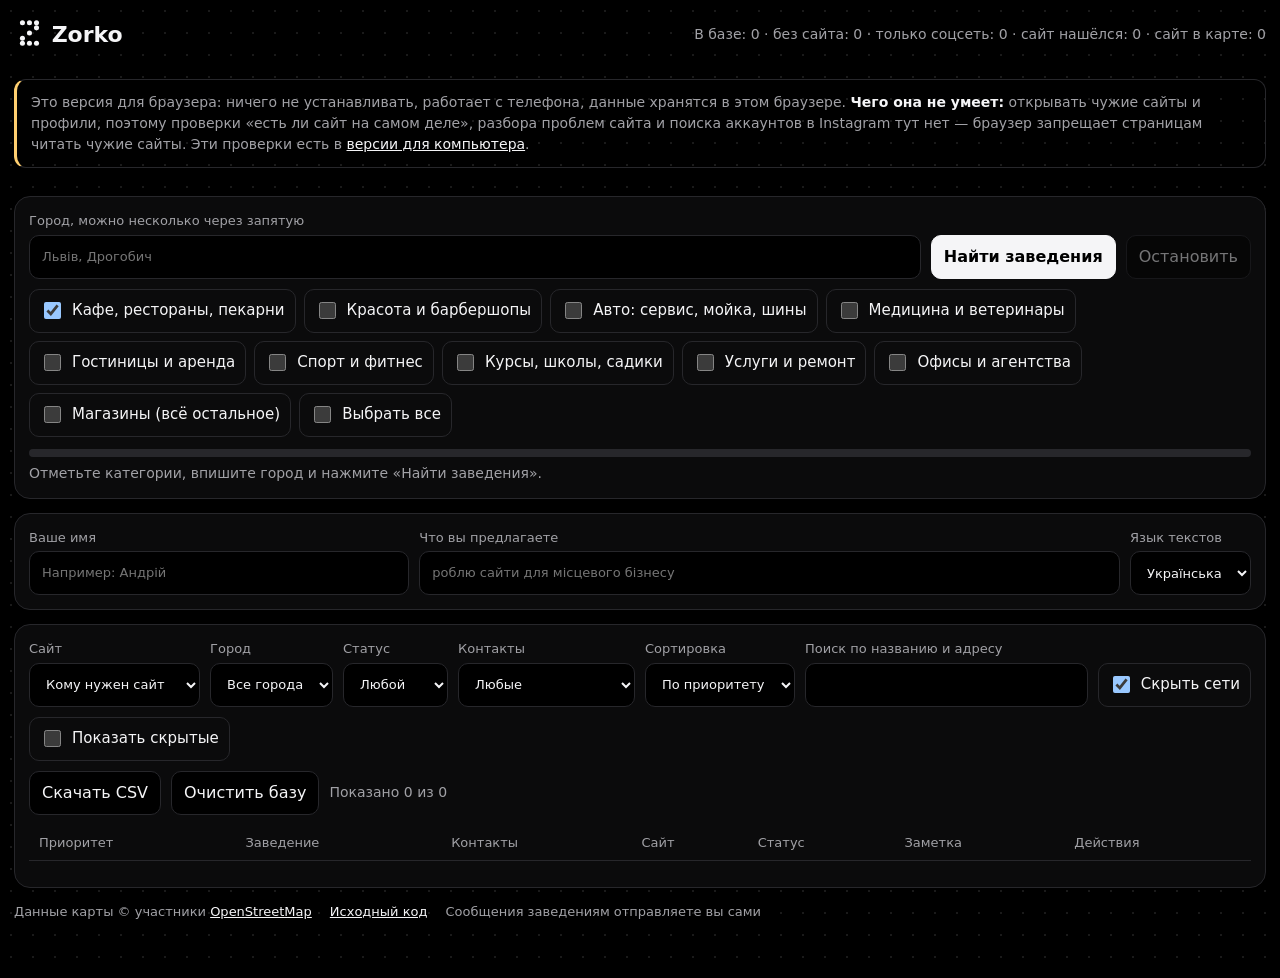
==== docs/app/index.html @ a3cd4427 "Версия для браузера и страница проекта на GitHub Pages docs/index.html — страница проекта с переключ" ====
<!doctype html>
<html lang="ru">
<head>
<meta charset="utf-8">
<meta name="viewport" content="width=device-width, initial-scale=1">
<title>Zorko в браузере</title>
<meta name="description" content="Поиск заведений без сайта по данным OpenStreetMap. Работает прямо в браузере, ничего не устанавливая.">
<style>
:root{--bg:#000;--card:#0b0b0c;--ink:#f5f5f7;--mute:#a1a1a6;--line:#27272b;--acc:#f5f5f7;--acc-ink:#000;--good:#7ee0a1;--warn:#ffcf70;--bad:#ff8f8f}
*{box-sizing:border-box}
html{color-scheme:dark}
body{margin:0;background:var(--bg);color:var(--ink);font:16px/1.5 "Segoe UI",system-ui,sans-serif;
  background-image:radial-gradient(rgba(255,255,255,.1) 1px,transparent 1.2px);background-size:22px 22px}
main{max-width:1500px;margin:0 auto;padding:18px 14px 56px;display:flex;flex-direction:column;gap:14px}
header{display:flex;flex-wrap:wrap;align-items:center;justify-content:space-between;gap:10px}
.brand{display:flex;align-items:center;gap:10px;font-size:22px;font-weight:700}
.brand a{color:inherit;text-decoration:none}
.panel{background:var(--card);border:1px solid var(--line);border-radius:16px;padding:14px}
.row{display:flex;flex-wrap:wrap;gap:10px;align-items:end}
label{display:flex;flex-direction:column;gap:4px;font-size:13px;color:var(--mute)}
input,select,textarea,button{font:inherit;color:var(--ink);background:#000;border:1px solid var(--line);border-radius:10px;padding:9px 12px;min-height:44px}
input:focus-visible,select:focus-visible,textarea:focus-visible,button:focus-visible,a:focus-visible{outline:2px solid var(--acc);outline-offset:2px}
button{cursor:pointer}
button:hover{border-color:var(--acc)}
button.main{background:var(--acc);color:var(--acc-ink);border-color:var(--acc);font-weight:700}
button:disabled{opacity:.45;cursor:default}
.grow{flex:1 1 220px}
.check{flex-direction:row;align-items:center;gap:8px;min-height:44px;font-size:15px;color:var(--ink);padding:0 10px;border:1px solid var(--line);border-radius:10px;cursor:pointer}
.check input{min-height:0;padding:0;width:17px;height:17px}
.check:hover{border-color:var(--acc)}
.cats{display:flex;flex-wrap:wrap;gap:8px;margin-top:10px}
.bar{height:8px;border-radius:8px;background:var(--line);overflow:hidden}
.bar i{display:block;height:100%;width:0;background:var(--acc);transition:width .4s}
.muted{color:var(--mute);font-size:14px}
.err{color:var(--bad)}
.note{border:1px solid var(--line);border-left:3px solid var(--warn);border-radius:12px;padding:12px 14px;color:var(--mute);font-size:14px}
.note b{color:var(--ink)}
.note a{color:var(--ink)}
.wrap{overflow-x:auto}
table{width:100%;border-collapse:collapse;min-width:980px}
th{font-size:13px;color:var(--mute);text-align:left;font-weight:500;padding:8px 10px;border-bottom:1px solid var(--line);white-space:nowrap}
td{padding:10px;border-bottom:1px solid var(--line);vertical-align:top}
tr.dim td{opacity:.55}
tr.pick{cursor:pointer}
tr.pick:hover td{background:#141416}
.score{display:inline-block;min-width:38px;text-align:center;padding:3px 6px;border-radius:8px;border:1px solid var(--line);font-variant-numeric:tabular-nums;font-weight:700}
.score.hi{background:var(--acc);color:var(--acc-ink);border-color:var(--acc)}
.tag{display:inline-block;margin:0 4px 4px 0;padding:2px 8px;border-radius:999px;border:1px solid var(--line);font-size:13px}
.tag.none{background:var(--acc);color:var(--acc-ink);border-color:var(--acc)}
.tag.ok{border-color:var(--good);color:var(--good)}
a{color:var(--ink)}
td input{width:100%;min-width:150px;min-height:36px;padding:6px 8px}
td select,td button,td a.mini{min-height:36px;padding:6px 8px}
a.mini{display:inline-block;border:1px solid var(--line);border-radius:10px;text-decoration:none;text-align:center}
a.mini:hover{border-color:var(--acc)}
dialog{background:var(--card);color:var(--ink);border:1px solid var(--line);border-radius:16px;padding:20px;width:min(660px,94vw)}
dialog::backdrop{background:rgba(0,0,0,.72)}
textarea{width:100%;min-height:220px;resize:vertical}
footer{color:var(--mute);font-size:13px;display:flex;flex-wrap:wrap;gap:6px 18px}
#toast{position:fixed;right:14px;bottom:14px;max-width:min(560px,92vw);padding:12px 16px;background:var(--acc);color:var(--acc-ink);border-radius:12px;font-weight:600;opacity:0;pointer-events:none;transition:opacity .2s;overflow-wrap:anywhere;z-index:5}
#toast.on{opacity:1}
.more{display:flex;justify-content:center;padding-top:12px}
</style>
</head>
<body>
<main>
<header>
  <div class="brand">
    <a href="../" aria-label="Zorko, на главную">
      <svg width="30" height="30" viewBox="0 0 32 32" aria-hidden="true" fill="currentColor" style="vertical-align:-6px"><circle cx="9" cy="5" r="2.7"/><circle cx="16.5" cy="5" r="2.7"/><circle cx="24" cy="5" r="2.7"/><circle cx="24" cy="10.5" r="2.7"/><circle cx="16.5" cy="16" r="2.7"/><circle cx="9" cy="21.5" r="2.7"/><circle cx="9" cy="27" r="2.7"/><circle cx="16.5" cy="27" r="2.7"/><circle cx="24" cy="27" r="2.7"/></svg>
      Zorko
    </a>
  </div>
  <div class="muted" id="stats">В базе: 0</div>
</header>

<p class="note">Это версия для браузера: ничего не устанавливать, работает с телефона, данные хранятся в этом браузере.
<b>Чего она не умеет:</b> открывать чужие сайты и профили, поэтому проверки «есть ли сайт на самом деле», разбора проблем сайта
и поиска аккаунтов в Instagram тут нет — браузер запрещает страницам читать чужие сайты.
Эти проверки есть в <a href="https://github.com/whhhsww/zorko" target="_blank" rel="noopener">версии для компьютера</a>.</p>

<section class="panel" aria-label="Поиск заведений">
  <form class="row" id="scan-form">
    <label class="grow">Город, можно несколько через запятую<input id="city" placeholder="Львів, Дрогобич" required></label>
    <button class="main" id="scan-btn" type="submit">Найти заведения</button>
    <button id="stop-btn" type="button" disabled>Остановить</button>
  </form>
  <div class="cats" id="cats" role="group" aria-label="Категории заведений"></div>
  <div style="margin-top:12px;display:flex;flex-direction:column;gap:6px">
    <div class="bar" role="progressbar" aria-label="Ход поиска" aria-valuemin="0" aria-valuemax="100" id="bar"><i></i></div>
    <div class="muted" id="job-msg">Отметьте категории, впишите город и нажмите «Найти заведения».</div>
  </div>
</section>

<section class="panel" aria-label="Ваши данные для текстов">
  <div class="row">
    <label class="grow">Ваше имя<input id="my-name" placeholder="Например: Андрій"></label>
    <label class="grow" style="flex-grow:3">Что вы предлагаете<input id="offer" placeholder="роблю сайти для місцевого бізнесу"></label>
    <label>Язык текстов<select id="lang"><option value="ua">Українська</option><option value="ru">Русский</option></select></label>
  </div>
</section>

<section class="panel" aria-label="Заведения">
  <div class="row" style="margin-bottom:10px">
    <label>Сайт<select id="f-site">
      <option value="lead">Кому нужен сайт</option>
      <option value="none">Сайта нет в карте</option>
      <option value="social">Только соцсеть</option>
      <option value="found">Сайт нашёлся</option>
      <option value="site">Сайт есть в карте</option>
      <option value="all">Все</option>
    </select></label>
    <label>Город<select id="f-city"><option value="">Все города</option></select></label>
    <label>Статус<select id="f-status"><option value="">Любой</option></select></label>
    <label>Контакты<select id="f-contact">
      <option value="">Любые</option><option value="any">Есть хоть какой-то</option>
      <option value="phone">Есть телефон</option><option value="insta">Есть Instagram</option>
    </select></label>
    <label>Сортировка<select id="f-sort">
      <option value="score">По приоритету</option><option value="name">По названию</option>
      <option value="city">По городу</option><option value="new">Сначала новые</option>
    </select></label>
    <label class="grow">Поиск по названию и адресу<input id="f-text" type="search"></label>
    <label class="check"><input id="f-chain" type="checkbox" checked> Скрыть сети</label>
    <label class="check"><input id="f-hidden" type="checkbox"> Показать скрытые</label>
  </div>
  <div class="row" style="margin-bottom:10px">
    <button type="button" id="csv-btn">Скачать CSV</button>
    <button type="button" id="clear-btn">Очистить базу</button>
    <span class="muted" id="count" style="align-self:center"></span>
  </div>
  <div class="wrap">
    <table>
      <thead><tr><th>Приоритет</th><th>Заведение</th><th>Контакты</th><th>Сайт</th><th>Статус</th><th>Заметка</th><th>Действия</th></tr></thead>
      <tbody id="rows"></tbody>
    </table>
  </div>
  <div class="more"><button type="button" id="more-btn" hidden>Показать ещё</button></div>
</section>

<footer>
  <span>Данные карты © участники <a href="https://www.openstreetmap.org/copyright" target="_blank" rel="noopener">OpenStreetMap</a></span>
  <span><a href="https://github.com/whhhsww/zorko" target="_blank" rel="noopener">Исходный код</a></span>
  <span>Сообщения заведениям отправляете вы сами</span>
</footer>
</main>

<dialog id="draft-dlg" aria-labelledby="draft-title">
  <h2 id="draft-title" style="margin:0 0 4px;font-size:20px">Текст сообщения</h2>
  <div class="muted" id="draft-contact"></div>
  <div class="row" id="draft-links" style="margin:10px 0 12px;gap:8px"></div>
  <div class="row" id="draft-tabs" role="group" aria-label="Вид сообщения" style="margin-bottom:12px"></div>
  <textarea id="draft-text" aria-label="Текст сообщения"></textarea>
  <div class="row" style="margin-top:12px;justify-content:flex-end">
    <span class="muted" id="copy-msg" style="margin-right:auto"></span>
    <button type="button" id="copy-btn" class="main">Скопировать</button>
    <button type="button" id="close-btn">Закрыть</button>
  </div>
</dialog>

<dialog id="site-dlg" aria-labelledby="site-title">
  <h2 id="site-title" style="margin:0 0 12px;font-size:20px">У них есть сайт</h2>
  <p class="muted" style="margin:0 0 12px">Нашли сайт в поиске или в описании профиля? Впишите его: заведение уйдёт из списка, адрес останется в базе и в выгрузке.</p>
  <label>Адрес сайта<input id="site-input" type="text" placeholder="example.com" style="width:100%"></label>
  <p class="err" id="site-msg" style="margin:10px 0 0" hidden></p>
  <div class="row" style="margin-top:12px;justify-content:flex-end">
    <button type="button" id="site-save" class="main">Сохранить</button>
    <button type="button" id="site-cancel">Отмена</button>
  </div>
</dialog>

<dialog id="clear-dlg" aria-labelledby="clear-title">
  <h2 id="clear-title" style="margin:0 0 12px;font-size:20px">Очистить базу?</h2>
  <p class="muted">Из этого браузера удалятся все найденные заведения вместе со статусами и заметками. Вернуть их нельзя.</p>
  <div class="row" style="margin-top:12px;justify-content:flex-end">
    <button type="button" id="clear-yes" class="main">Удалить всё</button>
    <button type="button" id="clear-no">Отмена</button>
  </div>
</dialog>
<div id="toast" role="status" aria-live="polite"></div>

<script>
'use strict';
// ---------- справочники ----------
const CATEGORIES = [
  ['food', 'Кафе, рестораны, пекарни', ['["amenity"~"^(cafe|restaurant|fast_food|bar|pub|ice_cream|food_court|biergarten)$"]',
    '["shop"~"^(bakery|pastry|confectionery|coffee|tea|deli|butcher|greengrocer|alcohol|beverages|seafood|cheese|chocolate)$"]']],
  ['beauty', 'Красота и барбершопы', ['["shop"~"^(hairdresser|beauty|cosmetics|massage|tattoo|nails|perfumery)$"]', '["leisure"="sauna"]', '["amenity"="spa"]']],
  ['auto', 'Авто: сервис, мойка, шины', ['["shop"~"^(car_repair|tyres|car_parts|car|motorcycle|bicycle)$"]', '["amenity"~"^(car_wash|driving_school)$"]']],
  ['med', 'Медицина и ветеринары', ['["amenity"~"^(dentist|clinic|doctors|veterinary|pharmacy)$"]',
    '["healthcare"~"^(dentist|clinic|doctor|physiotherapist|laboratory|optometrist)$"]', '["shop"~"^(optician|hearing_aids|medical_supply)$"]']],
  ['stay', 'Гостиницы и аренда', ['["tourism"~"^(hotel|guest_house|hostel|motel|apartment|chalet)$"]']],
  ['sport', 'Спорт и фитнес', ['["leisure"~"^(fitness_centre|sports_centre|dance|horse_riding|bowling_alley|climbing)$"]',
    '["shop"~"^(sports|fishing|outdoor)$"]']],
  ['edu', 'Курсы, школы, садики', ['["amenity"~"^(language_school|music_school|prep_school|kindergarten|college|childcare)$"]', '["office"="educational_institution"]']],
  ['service', 'Услуги и ремонт', ['["shop"~"^(laundry|dry_cleaning|shoe_repair|locksmith|photo|travel_agency|florist|funeral_directors|tailor|jewelry|watches|copyshop|printing|pet_grooming|storage_rental|rental)$"]', '["craft"]']],
  ['office', 'Офисы и агентства', ['["office"~"^(estate_agent|lawyer|accountant|insurance|advertising_agency|it|architect|company|employment_agency|travel_agent|notary|financial)$"]']],
  ['shops', 'Магазины (всё остальное)', ['["shop"]']]
];
const KIND_RU = {cafe:'кафе',restaurant:'ресторан',fast_food:'фастфуд',bar:'бар',pub:'паб',biergarten:'пивная',ice_cream:'мороженое',
  food_court:'фуд-корт',bakery:'пекарня',pastry:'кондитерская',confectionery:'кондитерская',coffee:'кофе',tea:'чай',deli:'деликатесы',
  butcher:'мясная лавка',greengrocer:'овощи и фрукты',alcohol:'алкоголь',beverages:'напитки',seafood:'рыба',cheese:'сыры',chocolate:'шоколад',
  hairdresser:'парикмахерская',beauty:'салон красоты',cosmetics:'косметика',massage:'массаж',tattoo:'тату-салон',nails:'ногтевая студия',
  perfumery:'парфюмерия',sauna:'сауна',spa:'спа',car_repair:'автосервис',tyres:'шиномонтаж',car_parts:'автозапчасти',car:'автосалон',
  motorcycle:'мотосалон',bicycle:'велосипеды',car_wash:'автомойка',driving_school:'автошкола',dentist:'стоматология',clinic:'клиника',
  doctors:'врач',veterinary:'ветклиника',pharmacy:'аптека',physiotherapist:'физиотерапия',laboratory:'лаборатория',optometrist:'оптометрист',
  optician:'оптика',hearing_aids:'слуховые аппараты',medical_supply:'медтехника',hotel:'гостиница',guest_house:'гостевой дом',hostel:'хостел',
  motel:'мотель',apartment:'апартаменты',chalet:'домик',fitness_centre:'фитнес',sports_centre:'спорткомплекс',dance:'танцы',
  horse_riding:'конный клуб',bowling_alley:'боулинг',climbing:'скалодром',sports:'спорттовары',fishing:'рыбалка',outdoor:'туризм',
  language_school:'языковая школа',music_school:'музыкальная школа',prep_school:'курсы',kindergarten:'детский сад',college:'колледж',
  childcare:'детский центр',educational_institution:'учебный центр',laundry:'прачечная',dry_cleaning:'химчистка',shoe_repair:'ремонт обуви',
  locksmith:'ключи и замки',photo:'фотостудия',travel_agency:'турагентство',florist:'цветы',funeral_directors:'ритуальные услуги',
  tailor:'ателье',jewelry:'ювелирный',watches:'часы',copyshop:'копицентр',printing:'типография',pet_grooming:'груминг',
  storage_rental:'склады',rental:'прокат',estate_agent:'недвижимость',lawyer:'юрист',accountant:'бухгалтер',insurance:'страхование',
  advertising_agency:'реклама',it:'IT-компания',architect:'архитектор',company:'компания',employment_agency:'кадровое агентство',
  travel_agent:'турагент',notary:'нотариус',financial:'финансы'};
const KIND_UA = {'кафе':"кав'ярня",'ресторан':'ресторан','фастфуд':'фастфуд','бар':'бар','паб':'паб','пекарня':'пекарня',
  'кондитерская':'кондитерська','мороженое':'морозиво','кофе':'кава','мясная лавка':"м'ясна лавка",'парикмахерская':'перукарня',
  'салон красоты':'салон краси','косметика':'косметика','массаж':'масаж','тату-салон':'тату-салон','ногтевая студия':'нігтьова студія',
  'автосервис':'автосервіс','шиномонтаж':'шиномонтаж','автомойка':'автомийка','автозапчасти':'автозапчастини','автошкола':'автошкола',
  'велосипеды':'велосипеди','стоматология':'стоматологія','клиника':'клініка','врач':'лікар','ветклиника':'ветклініка','аптека':'аптека',
  'оптика':'оптика','гостиница':'готель','хостел':'хостел','гостевой дом':'гостьовий будинок','апартаменты':'апартаменти',
  'фитнес':'фітнес-клуб','спорткомплекс':'спорткомплекс','танцы':'танці','детский сад':'дитячий садок','языковая школа':'мовна школа',
  'музыкальная школа':'музична школа','курсы':'курси','детский центр':'дитячий центр','цветы':'квіти','ателье':'ательє',
  'фотостудия':'фотостудія','прачечная':'пральня','химчистка':'хімчистка','типография':'друкарня','турагентство':'турагенція',
  'ювелирный':'ювелірний магазин','ремонт обуви':'ремонт взуття','груминг':'грумінг'};
const STATUSES = [['new','Новый'],['written','Написал'],['replied','Ответил'],['refused','Отказ']];
const SOCIAL_HOSTS = ['instagram.com','facebook.com','fb.com','fb.me','t.me','telegram.me','vk.com','tiktok.com','linktr.ee',
  'taplink.cc','youtube.com','wa.me','ok.ru','pinterest.com','x.com','twitter.com','linkedin.com'];
const MIRRORS = ['https://overpass-api.de/api/interpreter','https://overpass.kumi.systems/api/interpreter','https://overpass.private.coffee/api/interpreter'];
const NOMINATIM = 'https://nominatim.openstreetmap.org/search';
const MAX_SPLITS = 3, PAGE_SIZE = 200, STORE = 'zorko-places', SETTINGS = 'zorko-settings';
const NO_MAP = 'Серверы карт не отвечают. Они бесплатные и общие: бывают перегружены, а после большого поиска могут на время ограничить ваш адрес. Подождите 10–15 минут, выключите VPN и попробуйте снова.';

// ---------- мелкие помощники ----------
const $ = (s) => document.querySelector(s);
function el(tag, props, ...kids) {
  const n = document.createElement(tag);
  for (const k in (props || {})) {
    if (k === 'class') n.className = props[k];
    else if (k === 'text') n.textContent = props[k];
    else if (k.startsWith('on')) n.addEventListener(k.slice(2), props[k]);
    else if (props[k] !== null && props[k] !== undefined) n.setAttribute(k, props[k]);
  }
  for (const c of kids) if (c != null) n.append(c);
  return n;
}
const sleep = (ms) => new Promise((r) => setTimeout(r, ms));
function normalizeName(s) { return String(s || '').toLowerCase().replace(/[^0-9a-zа-яёіїєґ]+/g, ''); }
function normalizeUrl(u) { u = String(u || '').trim(); return u && !/^https?:\/\//i.test(u) ? 'http://' + u : u; }
function hostOf(u) { try { return new URL(normalizeUrl(u)).hostname.toLowerCase(); } catch (e) { return ''; } }
function isSocial(u) { const h = hostOf(u); return SOCIAL_HOSTS.some((s) => h === s || h.endsWith('.' + s)); }
function siteState(u) { return !u ? 'none' : (isSocial(u) ? 'social' : 'site'); }
function meters(a, b) {
  const dy = (a.lat - b.lat) * 111000, dx = (a.lon - b.lon) * 111000 * Math.cos((a.lat + b.lat) / 2 * Math.PI / 180);
  return Math.hypot(dx, dy);
}
let toastTimer = 0;
function toast(text) {
  const n = $('#toast'); n.textContent = text; n.classList.add('on');
  clearTimeout(toastTimer); toastTimer = setTimeout(() => n.classList.remove('on'), 4500);
}
function showError(e) { const m = $('#job-msg'); m.className = 'err'; m.textContent = e.message || String(e); toast(m.textContent); }

// ---------- хранилище ----------
let places = [], settings = { name: '', offer: '', lang: 'ua', cats: ['food'], city: '' }, shown = PAGE_SIZE;
function load() {
  try { places = JSON.parse(localStorage.getItem(STORE) || '[]'); } catch (e) { places = []; }
  try { Object.assign(settings, JSON.parse(localStorage.getItem(SETTINGS) || '{}')); } catch (e) {}
}
function save() {
  try { localStorage.setItem(STORE, JSON.stringify(places)); return true; }
  catch (e) {
    toast('В браузере кончилось место под базу. Скачайте CSV и очистите базу, иначе новые заведения не сохранятся.');
    return false;
  }
}
function saveSettings() { try { localStorage.setItem(SETTINGS, JSON.stringify(settings)); } catch (e) {} }

// ---------- карта ----------
async function geocode(city) {
  const url = NOMINATIM + '?' + new URLSearchParams({ q: city, format: 'jsonv2', limit: 5, 'accept-language': 'uk,ru', addressdetails: 1 });
  const r = await fetch(url, { signal: AbortSignal.timeout(25000) });
  if (!r.ok) throw new Error('Поиск городов не отвечает, попробуйте позже.');
  const items = await r.json();
  if (!items.length) throw new Error('Город «' + city + '» не найден. Проверьте написание.');
  const good = ['city', 'town', 'village', 'hamlet', 'municipality', 'administrative', 'suburb', 'borough'];
  const item = items.find((i) => good.includes(i.type) || good.includes(i.addresstype)) || items[0];
  const [s, n, w, e] = item.boundingbox.map(Number);
  const side = Math.max((n - s) * 111, (e - w) * 111 * Math.cos((s + n) / 2 * Math.PI / 180));
  if (side > 150) throw new Error('«' + city + '» — слишком большая область. Укажите город или район.');
  return { name: String(item.display_name || city).split(',')[0].trim(), cc: ((item.address || {}).country_code || '').toLowerCase(), box: [s, w, n, e] };
}
let mirror = 0;
async function overpass(filters, box, signal, timeout = 120000) {
  const q = '[out:json][timeout:180];(' + filters.map((f) => 'nwr' + f + '(' + box.map((v) => v.toFixed(6)).join(',') + ');').join('') + ');out center tags;';
  let last = null;
  for (let attempt = 0; attempt < 2; attempt++) {
    const url = MIRRORS[(mirror + attempt) % MIRRORS.length];
    try {
      const r = await fetch(url, { method: 'POST', body: new URLSearchParams({ data: q }), signal: AbortSignal.any([signal, AbortSignal.timeout(timeout)]) });
      if (!r.ok) throw new Error('сервер карт ответил ошибкой ' + r.status);
      const j = await r.json();
      mirror = (mirror + attempt) % MIRRORS.length;
      return j.elements || [];
    } catch (err) {
      if (signal.aborted) throw err;
      last = err;
      await sleep(3000);
    }
  }
  throw new Error('сервер карт не ответил: ' + (last && last.message));
}
function splitBox(b) {
  const [s, w, n, e] = b, ms = (s + n) / 2, mw = (w + e) / 2;
  return [[s, w, ms, mw], [s, mw, ms, e], [ms, w, n, mw], [ms, mw, n, e]];
}

// ---------- разбор заведений ----------
function instaHandle(value) {
  let v = String(value || '').trim().split(';')[0].trim().replace(/^@/, '');
  if (/instagram\.com/i.test(v)) { try { v = new URL(normalizeUrl(v)).pathname.replace(/^\/|\/$/g, '').split('/')[0]; } catch (e) { v = ''; } }
  v = v.replace(/^@/, '').trim();
  return /^[A-Za-z0-9._]{2,30}$/.test(v) ? v : '';
}
function parseElement(x) {
  const t = x.tags || {};
  const name = t.name || t['name:uk'] || t['name:ru'] || t['name:en'];
  const lat = x.lat != null ? x.lat : (x.center || {}).lat, lon = x.lon != null ? x.lon : (x.center || {}).lon;
  if (!name || lat == null || lon == null) return null;
  const kindKey = ['amenity', 'shop', 'tourism', 'leisure', 'healthcare', 'office', 'craft'].map((k) => t[k]).find(Boolean) || '';
  let website = '';
  for (const k of ['website', 'contact:website', 'url', 'contact:url', 'website:menu', 'operator:website', 'brand:website', 'contact:webpage']) {
    if (t[k]) { website = String(t[k]).split(';')[0].trim(); break; }
  }
  const socials = [];
  for (const k of ['instagram', 'facebook', 'telegram', 'viber', 'whatsapp', 'vk', 'tiktok', 'youtube']) {
    const v = t['contact:' + k] || t[k];
    if (v) socials.push(k + ': ' + String(v).split(';')[0].trim());
  }
  let phone = '';
  for (const k of ['phone', 'contact:phone', 'contact:mobile', 'mobile', 'phone:mobile']) { if (t[k]) { phone = String(t[k]).trim(); break; } }
  return {
    id: x.type + '/' + x.id, name: String(name).trim().slice(0, 160), kind: KIND_RU[kindKey] || kindKey,
    lat, lon, address: [t['addr:street'], t['addr:housenumber']].filter(Boolean).join(' '), city: t['addr:city'] || '',
    phone, email: String(t.email || t['contact:email'] || '').split(';')[0].trim(), website, socials: socials.join('; '),
    hours: t.opening_hours || '', chain: (t.brand || t['brand:wikidata']) ? 1 : 0, site_state: siteState(website),
    instagram: instaHandle(t['contact:instagram'] || t.instagram || ''), found_site: '', found_how: '',
    status: 'new', note: '', hidden: 0, hidden_why: '', found_at: ''
  };
}
function score(p) {
  const state = p.site_state || 'none';
  let s = state === 'none' ? 60 : state === 'social' ? 45 : state === 'found' ? 18 : 10;
  const online = !!(p.email || p.socials || p.instagram || state === 'social');
  if (p.phone) s += 25;
  if (online) s += 10;
  if (p.address) s += 5;
  if (!p.phone && !online) s -= 15;
  if (p.chain) s -= 40;
  return Math.max(0, Math.min(100, s));
}
function mergeElements(elements, cityName) {
  const byId = new Map(places.map((p) => [p.id, p]));
  const now = new Date().toISOString().slice(0, 19);
  let added = 0;
  for (const raw of elements) {
    const p = parseElement(raw);
    if (!p) continue;
    p.city = p.city || cityName;
    const old = byId.get(p.id);
    if (old) {  // своё (статус, заметка, найденный сайт) не трогаем
      Object.assign(old, p, { status: old.status, note: old.note, hidden: old.hidden, hidden_why: old.hidden_why,
        found_site: old.found_site, found_how: old.found_how, found_at: old.found_at,
        site_state: (!p.website && old.found_site) ? old.site_state : p.site_state });
      old.score = score(old);
      continue;
    }
    const twin = places.find((q) => normalizeName(q.name) === normalizeName(p.name) && meters(q, p) < 60);
    p.hidden = twin ? 1 : 0;
    p.hidden_why = twin ? 'дубль' : '';
    p.found_at = now;
    p.score = score(p);
    places.push(p);
    byId.set(p.id, p);
    if (!twin) added++;
  }
  return added;
}
function markChainsAndTwins() {
  const groups = new Map();
  for (const p of places) {
    const key = normalizeName(p.name);
    if (!key) continue;
    if (!groups.has(key)) groups.set(key, []);
    groups.get(key).push(p);
  }
  for (const [, group] of groups) {
    if (group.length >= 3) for (const p of group) p.chain = 1;
    // сайт известен у одного — значит он же и у остальных с тем же названием
    const known = group.map((p) => p.website || p.found_site).find((s) => s && !isSocial(s));
    if (known) {
      for (const p of group) {
        if (p.site_state === 'none' && !p.found_site) {
          p.found_site = known; p.found_how = 'такое же название в базе'; p.site_state = 'found';
        }
      }
    }
    for (const p of group) p.score = score(p);
  }
}

// ---------- поиск ----------
let controller = null;
function setProgress(done, total, text, isError) {
  const pct = total ? Math.round(100 * done / total) : 0;
  $('#bar').firstElementChild.style.width = pct + '%';
  $('#bar').setAttribute('aria-valuenow', String(pct));
  const m = $('#job-msg');
  m.className = isError ? 'err' : 'muted';
  m.textContent = text;
}
async function scan(cities, cats) {
  const filters = [...new Set(CATEGORIES.filter((c) => cats.includes(c[0])).flatMap((c) => c[2]))];
  if (!filters.length) throw new Error('Выберите хотя бы одну категорию.');
  controller = new AbortController();
  const signal = controller.signal;
  $('#scan-btn').disabled = true; $('#stop-btn').disabled = false;
  let added = 0, found = 0, failed = 0, inRow = 0;
  try {
    const tasks = [];
    for (const city of cities) {
      setProgress(0, 1, 'Ищу на карте: ' + city);
      const area = await geocode(city);
      tasks.push({ name: area.name, box: area.box, depth: 0 });
      await sleep(1200);  // правила бесплатного поиска городов: не чаще раза в секунду
    }
    for (let i = 0; i < tasks.length; i++) {
      if (signal.aborted) break;
      const t = tasks[i];
      setProgress(i, tasks.length, t.name + ': участок ' + (i + 1) + ' из ' + tasks.length + '. Найдено: ' + found + ', новых: ' + added);
      try {
        const elements = await overpass(filters, t.box, signal, t.depth === 0 ? 120000 : 80000);
        found += elements.length;
        added += mergeElements(elements, t.name);
        markChainsAndTwins();
        save();
        render();
        inRow = 0;
      } catch (err) {
        if (signal.aborted) break;
        if (t.depth < MAX_SPLITS && tasks.length < 100) {
          for (const part of splitBox(t.box)) tasks.push({ name: t.name, box: part, depth: t.depth + 1 });
          setProgress(i, tasks.length, t.name + ': участок великоват, делю на части');
        } else failed++;
        inRow++;
        if ((found === 0 && inRow >= 3) || failed >= 8) throw new Error(NO_MAP);
      }
      await sleep(2000);
    }
    const stopped = signal.aborted;
    setProgress(1, 1, stopped ? ('Остановлено. Новых заведений: ' + added + ', найденное сохранено.')
      : ('Готово. Новых заведений: ' + added + (failed ? ', не получилось участков: ' + failed : '')));
  } finally {
    controller = null;
    $('#scan-btn').disabled = false; $('#stop-btn').disabled = true;
    save(); render();
  }
}

// ---------- тексты ----------
const BENEFITS = [
  [['пекарня','кондитерская','шоколад','мороженое','мясная лавка','сыры','деликатесы','овощи'],
   {ru:['ассортимент и цены','предзаказ и доставка','фото витрины'], ua:['асортимент і ціни','передзамовлення і доставка','фото вітрини']}],
  [['кафе','ресторан','фастфуд','бар','паб','пивная','кофе','чай','фуд-корт'],
   {ru:['меню с ценами и фото','бронь столика','доставка и самовывоз'], ua:['меню з цінами і фото','бронь столика','доставка і самовивіз']}],
  [['парикмахерская','салон красоты','барбершоп','ногтевая студия','массаж','тату','косметика','спа','сауна','груминг','парфюмерия'],
   {ru:['онлайн-запись','прайс на услуги','фото работ'], ua:['онлайн-запис','прайс на послуги','фото робіт']}],
  [['автосервис','шиномонтаж','автомойка','автозапчасти','автосалон','автошкола','мотосалон','велосипеды'],
   {ru:['список услуг с ценами','запись на удобное время','как к вам доехать'], ua:['перелік послуг з цінами','запис на зручний час','як до вас доїхати']}],
  [['стоматология','клиника','врач','ветклиника','аптека','лаборатория','оптика','физиотерапия','медтехника'],
   {ru:['услуги и цены','запись к нужному специалисту','отзывы пациентов'], ua:['послуги і ціни','запис до потрібного спеціаліста','відгуки пацієнтів']}],
  [['гостиница','хостел','гостевой дом','апартаменты','мотель','домик'],
   {ru:['номера и цены','бронь напрямую, без комиссии посредникам','фото и условия'], ua:['номери і ціни','бронь напряму, без комісії посередникам','фото і умови']}],
  [['фитнес','спорткомплекс','танцы','боулинг','скалодром','конный клуб','спорттовары'],
   {ru:['расписание занятий','цены на абонементы','запись на пробное'], ua:['розклад занять','ціни на абонементи','запис на пробне']}],
  [['детский сад','языковая школа','музыкальная школа','курсы','колледж','детский центр','учебный центр'],
   {ru:['программы и цены','расписание','запись на пробное занятие'], ua:['програми і ціни','розклад','запис на пробне заняття']}],
  [['цветы','ателье','ювелирный','часы','фотостудия','прачечная','химчистка','ремонт','типография','копицентр','прокат','турагентство','ключи'],
   {ru:['услуги и цены','примеры работ','заказ прямо со страницы'], ua:['послуги і ціни','приклади робіт','замовлення прямо зі сторінки']}]
];
const DEFAULT_BENEFIT = {ru:['услуги и цены','часы работы и контакты','как вас найти'], ua:['послуги і ціни','години роботи і контакти','як вас знайти']};
function benefitsFor(kind, lang) {
  const hit = BENEFITS.find(([keys]) => keys.some((k) => String(kind || '').includes(k)));
  return hit ? hit[1][lang] : DEFAULT_BENEFIT[lang];
}
function seedOf(id) { let h = 0; for (const ch of String(id)) h = (h * 31 + ch.charCodeAt(0)) >>> 0; return h; }
function draftVariants(p) {
  const lang = settings.lang === 'ru' ? 'ru' : 'ua';
  const seed = seedOf(p.id), pick = (list, salt) => list[(seed + (salt || 0)) % list.length];
  const name = String(p.name).replace(/["«»„“”]/g, '').trim() || p.name;
  const city = p.city || '';
  const kindRu = p.kind || 'заведение';
  const kind = lang === 'ua' ? (KIND_UA[p.kind] || p.kind || 'заклад') : kindRu;
  const site = (p.website || p.found_site || '').replace(/^https?:\/\//i, '').replace(/\/$/, '');
  const hasSite = p.site_state === 'site' || p.site_state === 'found';
  const me = (settings.name || '').trim(), offer = (settings.offer || '').trim();
  const [b1, b2, b3] = benefitsFor(p.kind, lang);
  const where = p.address ? (lang === 'ua' ? ' на ' + p.address : ' на ' + p.address) : '';
  const inCity = city ? (lang === 'ua' ? ' у місті ' + city : ' в городе ' + city) : '';
  let greet, intro, why, what, who, cta, second, third, titles;
  if (lang === 'ua') {
    greet = pick(['Вітаю!', 'Доброго дня!', 'Добрий день!']);
    intro = p.site_state === 'none'
      ? pick(['Шукав ' + kind + inCity + ' і натрапив на «' + name + '»' + where + ' — але сайту у вас не знайшов.',
              'Знайшов «' + name + '» на карті' + inCity + where + ', а ось сайту у вас немає.',
              'Побачив «' + name + '» серед закладів' + inCity + ' — сайту не знайшов.'], 1)
      : p.site_state === 'social'
        ? pick(['Знайшов «' + name + '» — у вас є сторінка в соцмережі, але власного сайту немає.',
                'Бачу «' + name + '» у соцмережах, а сайту у вас немає.',
                'У «' + name + '» є соцмережа, але немає сайту, на який можна послатися.'], 1)
        : 'Подивився ваш сайт (' + site + '): він робочий, але кілька речей на ньому можна зробити зручніше.';
    why = hasSite
      ? pick(['Сайт — перше, що бачить людина перед тим, як до вас прийти, і саме по ньому вирішує, чи йти.',
              'Тим, хто дивиться з телефона, важливо одразу побачити ціни, фото і як дістатися.',
              'Невеликі правки на сайті зазвичай дають більше дзвінків, ніж реклама.'], 2)
      : pick(['Коли людина шукає «' + kind + ' ' + city + '» у Google чи на картах, вона обирає з тих, у кого видно ціни і фото.',
              'Більшість людей спершу гуглять заклад, і без сайту вас просто не бачать.',
              'Соцмережі показують не всім, а сайт працює на вас цілодобово.'], 2);
    what = hasSite ? 'Можу переробити його так, щоб одразу було видно головне: ' + b1 + ', ' + b2 + ', ' + b3 + '.'
                   : 'Зроблю просту сторінку, де буде головне: ' + b1 + ', ' + b2 + ', ' + b3 + '.';
    who = offer ? 'Я ' + offer + '.' : 'Я роблю сайти для місцевого бізнесу.';
    cta = pick(['Якщо цікаво, покажу, як це може виглядати саме у вас — безкоштовно.',
                'Хочете, зберу приклад для «' + name + '» і надішлю подивитися?',
                "Можу надіслати приклад під ваш заклад, без оплати і зобов'язань."], 3);
    second = hasSite ? 'Подивився ваш сайт — є кілька місць, де його варто підтягнути.' : 'Знайшов вас на карті' + inCity + '. Підкажіть, сайт у вас є?';
    third = hasSite ? 'Якщо коротко: людям з телефона важко швидко знайти те, за чим вони прийшли: ' + b1 + '.'
                    : 'Якщо немає: зараз тим, хто шукає вас у Google, ніде подивитися головне: ' + b1 + '.';
    titles = ['Коротко: Telegram, Viber, Instagram', 'Лист на пошту', 'Що сказати по телефону'];
  } else {
    greet = pick(['Здравствуйте!', 'Добрый день!', 'Доброго дня!']);
    intro = p.site_state === 'none'
      ? pick(['Искал ' + kind + inCity + ' и наткнулся на «' + name + '»' + where + ' — но сайта у вас не нашёл.',
              'Нашёл «' + name + '» на карте' + inCity + where + ', а вот сайта у вас нет.',
              'Увидел «' + name + '» среди заведений' + inCity + ' — сайта не нашёл.'], 1)
      : p.site_state === 'social'
        ? pick(['Нашёл «' + name + '» — у вас есть страница в соцсети, но своего сайта нет.',
                'Вижу «' + name + '» в соцсетях, а сайта у вас нет.',
                'У «' + name + '» есть соцсеть, но нет сайта, на который можно сослаться.'], 1)
        : 'Посмотрел ваш сайт (' + site + '): он рабочий, но пару вещей на нём можно сделать удобнее.';
    why = hasSite
      ? pick(['Сайт — первое, что видит человек перед тем, как к вам прийти, и по нему решает, идти ли вообще.',
              'Тем, кто смотрит с телефона, важно сразу увидеть цены, фото и как добраться.',
              'Небольшие правки на сайте обычно дают больше звонков, чем реклама.'], 2)
      : pick(['Когда человек ищет «' + kindRu + ' ' + city + '» в Google или на картах, он выбирает из тех, у кого видно цены и фото.',
              'Большинство людей сначала гуглят заведение, и без сайта вас просто не видят.',
              'Соцсети показывают не всем, а сайт работает на вас круглосуточно.'], 2);
    what = hasSite ? 'Могу переделать его так, чтобы сразу было видно главное: ' + b1 + ', ' + b2 + ', ' + b3 + '.'
                   : 'Сделаю простую страницу, где будет главное: ' + b1 + ', ' + b2 + ', ' + b3 + '.';
    who = offer ? 'Я ' + offer + '.' : 'Я делаю сайты для местного бизнеса.';
    cta = pick(['Если интересно, покажу, как это может выглядеть именно у вас — бесплатно.',
                'Хотите, соберу пример для «' + name + '» и пришлю посмотреть?',
                'Могу прислать пример под ваше заведение, без оплаты и обязательств.'], 3);
    second = hasSite ? 'Посмотрел ваш сайт — есть несколько мест, где его стоит подтянуть.' : 'Нашёл вас на карте' + inCity + '. Подскажите, сайт у вас есть?';
    third = hasSite ? 'Если коротко: людям с телефона сложно быстро найти то, за чем они пришли: ' + b1 + '.'
                    : 'Если нет: сейчас тем, кто ищет вас в Google, негде посмотреть главное: ' + b1 + '.';
    titles = ['Коротко: Telegram, Viber, Instagram', 'Письмо на почту', 'Что сказать по телефону'];
  }
  const sign = me ? '\n\n— ' + me : '';
  const short = [greet, intro, what, cta].join(' ');
  const letter = greet + '\n\n' + intro + ' ' + why + '\n\n' + who + ' ' + what + '\n\n' + cta + sign;
  const call = (lang === 'ua' ? 'Розмова з «' : 'Разговор с «') + name + '»\n\n1. ' +
    (lang === 'ua' ? 'Доброго дня! Мене звати' : 'Добрый день! Меня зовут') + (me ? ' ' + me : '') + '. ' + who +
    '\n2. ' + second + '\n3. ' + third + '\n4. ' +
    (lang === 'ua' ? 'Пропозиція: безкоштовно зберу приклад сторінки саме для вас, подивитеся і вирішите.'
                   : 'Предложение: бесплатно соберу пример страницы именно для вас, посмотрите и решите.') + '\n5. ' +
    (lang === 'ua' ? 'Запитати: на який номер або пошту надіслати приклад?' : 'Спросить: на какой номер или почту прислать пример?');
  return { name: p.name, contact: [p.phone, p.email, p.socials].filter(Boolean).join(' · '),
    variants: [{ key: 'short', title: titles[0], text: short },
               { key: 'mail', title: titles[1], text: (lang === 'ua' ? 'Тема: Сайт для «' : 'Тема: Сайт для «') + name + '»\n\n' + letter },
               { key: 'call', title: titles[2], text: call }] };
}

// ---------- ссылки ----------
const NET = { instagram: ['Instagram', 'https://instagram.com/'], facebook: ['Facebook', 'https://facebook.com/'],
  telegram: ['Telegram', 'https://t.me/'], tiktok: ['TikTok', 'https://tiktok.com/@'], vk: ['VK', 'https://vk.com/'],
  youtube: ['YouTube', 'https://youtube.com/'] };
function safeLink(url) {
  try { const u = new URL(normalizeUrl(url)); return (u.protocol === 'http:' || u.protocol === 'https:') ? u.href : null; } catch (e) { return null; }
}
const digitsOf = (v) => String(v || '').split(/[;,]/)[0].replace(/\D/g, '');
function linksFor(p) {
  const out = [], seen = new Set();
  const add = (title, url) => { if (url && !seen.has(title)) { seen.add(title); out.push({ title, url }); } };
  for (const part of String(p.socials || '').split(';')) {
    const text = part.trim(); if (!text) continue;
    const i = text.indexOf(':'); if (i < 0) continue;
    const key = text.slice(0, i).trim().toLowerCase(), value = text.slice(i + 1).trim();
    if (key === 'whatsapp') { const d = digitsOf(value); if (d.length >= 9) add('WhatsApp', 'https://wa.me/' + d); continue; }
    if (key === 'viber') { const d = digitsOf(value); if (d.length >= 9) add('Viber', 'viber://chat?number=%2B' + d); continue; }
    const net = NET[key];
    const direct = /^https?:\/\//i.test(value) ? safeLink(value) : '';
    if (net) add(net[0], direct || (net[1] + value.replace(/^@/, '').replace(/^.*\//, '')));
    else if (direct) add(key, direct);
  }
  if (p.instagram) add('Instagram', 'https://instagram.com/' + p.instagram);
  const site = p.website || p.found_site || '';
  if (site && isSocial(site)) { const h = hostOf(site); for (const k in NET) if (h.includes(k)) add(NET[k][0], safeLink(site)); }
  const d = digitsOf(p.phone);
  if (d.length >= 9) { add('Telegram', 'https://t.me/+' + d); add('Viber', 'viber://chat?number=%2B' + d); add('WhatsApp', 'https://wa.me/' + d); add('Позвонить', 'tel:+' + d); }
  if (p.email) add('Почта', 'mailto:' + p.email);
  return out;
}

// ---------- таблица ----------
function visible() {
  const site = $('#f-site').value, st = $('#f-status').value, city = $('#f-city').value;
  const text = $('#f-text').value.trim().toLowerCase(), hideChains = $('#f-chain').checked;
  const contact = $('#f-contact').value, withHidden = $('#f-hidden').checked;
  const list = places.filter((p) => {
    if (p.hidden && !withHidden) return false;
    if (hideChains && p.chain) return false;
    if (contact === 'phone' && !p.phone) return false;
    if (contact === 'any' && !(p.phone || p.email || p.socials || p.instagram)) return false;
    if (contact === 'insta' && !(p.instagram || /instagram/i.test(p.socials || ''))) return false;
    if (st && p.status !== st) return false;
    if (city && p.city !== city) return false;
    if (site === 'lead' && !(p.site_state === 'none' || p.site_state === 'social')) return false;
    if (['none', 'social', 'found', 'site'].includes(site) && p.site_state !== site) return false;
    if (text && !((p.name + ' ' + p.address + ' ' + p.city).toLowerCase().includes(text))) return false;
    return true;
  });
  const sort = $('#f-sort').value;
  const by = {
    score: (a, b) => b.score - a.score || a.name.localeCompare(b.name, 'uk'),
    name: (a, b) => a.name.localeCompare(b.name, 'uk'),
    city: (a, b) => (a.city || '').localeCompare(b.city || '', 'uk') || b.score - a.score,
    new: (a, b) => String(b.found_at || '').localeCompare(String(a.found_at || '')) || b.score - a.score
  };
  return list.sort(by[sort] || by.score);
}
function siteCell(p) {
  const td = el('td');
  if (p.site_state === 'none') td.append(el('span', { class: 'tag none', text: 'сайта нет в карте' }));
  else if (p.site_state === 'social') td.append(el('span', { class: 'tag none', text: 'только соцсеть' }));
  else if (p.site_state === 'found') td.append(el('span', { class: 'tag', text: 'сайт нашёлся: ' + (p.found_how || '') }));
  else td.append(el('span', { class: 'tag ok', text: 'сайт есть в карте' }));
  const site = p.website || p.found_site || '', href = site && safeLink(site);
  if (href) td.append(el('div', null, el('a', { href, target: '_blank', rel: 'noopener noreferrer', text: site.replace(/^https?:\/\//i, '').slice(0, 44) })));
  if (p.instagram && p.site_state === 'none') td.append(el('div', null, el('a', { href: 'https://instagram.com/' + p.instagram, target: '_blank', rel: 'noopener noreferrer', text: 'Instagram: @' + p.instagram })));
  if (p.hidden) td.append(el('div', { class: 'muted', text: p.hidden_why || 'скрыто' }));
  return td;
}
function render() {
  const list = visible(), body = $('#rows');
  body.replaceChildren();
  for (const p of list.slice(0, shown)) {
    const sel = el('select', { 'aria-label': 'Статус: ' + p.name, onchange: (e) => { p.status = e.target.value; save(); toast('Сохранено'); } });
    for (const [v, t] of STATUSES) { const o = el('option', { value: v, text: t }); if (v === p.status) o.selected = true; sel.append(o); }
    const note = el('input', { value: p.note || '', 'aria-label': 'Заметка: ' + p.name, placeholder: 'заметка',
      onchange: (e) => { p.note = e.target.value; save(); toast('Сохранено'); } });
    const contacts = el('td');
    for (const c of [p.phone, p.email, p.socials]) if (c) contacts.append(el('div', { text: c }));
    if (!contacts.childNodes.length) contacts.append(el('span', { class: 'muted', text: 'контактов на карте нет' }));
    const box = el('div', { style: 'display:flex;flex-wrap:wrap;gap:6px;margin-top:6px' });
    for (const l of linksFor(p)) box.append(el('a', { class: 'mini', href: l.url, target: '_blank', rel: 'noopener noreferrer', text: l.title }));
    if (box.childNodes.length) contacts.append(box);
    const q = encodeURIComponent(p.name + ' ' + (p.city || '') + ' ' + (p.address || ''));
    body.append(el('tr', { class: (p.hidden ? 'dim ' : '') + 'pick', title: 'Нажмите на строку, чтобы собрать текст',
        onclick: (e) => { if (!e.target.closest('a, button, select, input, textarea')) openDraft(p); } },
      el('td', null, el('span', { class: 'score' + (p.score >= 70 ? ' hi' : ''), text: String(p.score) })),
      el('td', null,
        el('div', { text: p.name, style: 'font-weight:700;text-decoration:underline;text-underline-offset:3px' }),
        el('div', { class: 'muted', text: [p.kind, p.address, p.city].filter(Boolean).join(' · ') }),
        p.chain ? el('span', { class: 'tag', text: 'сеть' }) : null),
      contacts, siteCell(p), el('td', null, sel), el('td', null, note),
      el('td', null, el('div', { style: 'display:flex;flex-direction:column;gap:6px;min-width:146px' },
        el('a', { class: 'mini', href: 'https://www.google.com/search?q=' + q, target: '_blank', rel: 'noopener noreferrer', text: 'Найти в Google' }),
        el('a', { class: 'mini', href: 'https://www.instagram.com/explore/search/keyword/?q=' + q, target: '_blank', rel: 'noopener noreferrer', text: 'Искать в Instagram' }),
        el('a', { class: 'mini', href: 'https://www.openstreetmap.org/' + encodeURI(p.id), target: '_blank', rel: 'noopener noreferrer', text: 'На карте' }),
        el('button', { type: 'button', text: 'У них есть сайт', onclick: () => askSite(p) }),
        el('button', { type: 'button', text: p.hidden ? 'Вернуть' : 'Скрыть',
          onclick: () => { p.hidden = p.hidden ? 0 : 1; p.hidden_why = p.hidden ? 'скрыто вручную' : ''; save(); render(); toast(p.hidden ? 'Скрыто' : 'Возвращено'); } })))));
  }
  $('#count').textContent = 'Показано ' + Math.min(list.length, shown) + ' из ' + list.length;
  $('#more-btn').hidden = list.length <= shown;
  const counts = { none: 0, social: 0, found: 0, site: 0, hidden: 0 };
  for (const p of places) { if (p.hidden) counts.hidden++; else counts[p.site_state] = (counts[p.site_state] || 0) + 1; }
  $('#stats').textContent = 'В базе: ' + places.length + ' · без сайта: ' + counts.none + ' · только соцсеть: ' + counts.social +
    ' · сайт нашёлся: ' + counts.found + ' · сайт в карте: ' + counts.site + (counts.hidden ? ' · скрыто: ' + counts.hidden : '');
  const sel = $('#f-city'), cur = sel.value, cities = [...new Set(places.map((p) => p.city).filter(Boolean))].sort();
  sel.replaceChildren(el('option', { value: '', text: 'Все города' }));
  for (const c of cities) sel.append(el('option', { value: c, text: c }));
  sel.value = cities.includes(cur) ? cur : '';
}

// ---------- окна ----------
let draftPick = 'short';
function openDraft(p) {
  const j = draftVariants(p), tabs = $('#draft-tabs');
  tabs.replaceChildren();
  const show = (v) => {
    draftPick = v.key; $('#draft-text').value = v.text; $('#copy-msg').textContent = '';
    for (const b of tabs.children) { const on = b.dataset.key === v.key; b.classList.toggle('main', on); b.setAttribute('aria-pressed', String(on)); }
  };
  for (const v of j.variants) tabs.append(el('button', { type: 'button', 'data-key': v.key, text: v.title, onclick: () => show(v) }));
  show(j.variants.find((v) => v.key === draftPick) || j.variants[0]);
  $('#draft-title').textContent = 'Текст для «' + j.name + '»';
  $('#draft-contact').textContent = j.contact ? ('Куда писать: ' + j.contact) : 'Контактов в карте нет: ищите через «Найти в Google»';
  const box = $('#draft-links');
  box.replaceChildren();
  for (const l of linksFor(p)) box.append(el('a', { class: 'mini', style: 'padding:9px 14px', href: l.url, target: '_blank', rel: 'noopener noreferrer', text: l.title }));
  $('#draft-dlg').showModal();
}
let sitePlace = null;
function askSite(p) {
  sitePlace = p; $('#site-msg').hidden = true;
  $('#site-input').value = p.website || p.found_site || '';
  $('#site-title').textContent = 'Сайт для «' + p.name + '»';
  $('#site-dlg').showModal(); $('#site-input').focus();
}

// ---------- выгрузка ----------
function csvCell(v) {
  const t = v == null ? '' : String(v);
  const guard = ['=', '@', '\t'].includes(t[0]) || (['+', '-'].includes(t[0]) && !/^[+\-][\d\s()\-]+$/.test(t));
  return '"' + (guard ? "'" + t : t).replace(/"/g, '""') + '"';
}
function downloadCsv() {
  const list = visible();
  if (!list.length) throw new Error('Показывать нечего: измените фильтры.');
  const head = ['Приоритет','Название','Категория','Адрес','Город','Телефон','Email','Соцсети','Instagram','Сайт','Откуда сайт','Состояние','Статус','Заметка','Часы работы','На карте'];
  const state = { none: 'нет сайта', social: 'только соцсеть', found: 'сайт нашёлся', site: 'есть сайт' };
  const statuses = Object.fromEntries(STATUSES);
  const rows = list.map((p) => [p.score, p.name, p.kind, p.address, p.city, p.phone, p.email, p.socials,
    p.instagram ? '@' + p.instagram : '', p.website || p.found_site, p.found_how || (p.website ? 'из карты' : ''),
    state[p.site_state] || '', statuses[p.status] || p.status, p.note, p.hours, 'https://www.openstreetmap.org/' + p.id].map(csvCell).join(';'));
  const blob = new Blob(['﻿' + [head.map(csvCell).join(';'), ...rows].join('\r\n')], { type: 'text/csv;charset=utf-8' });
  const a = el('a', { href: URL.createObjectURL(blob), download: 'zorko.csv' });
  document.body.append(a); a.click(); a.remove();
  setTimeout(() => URL.revokeObjectURL(a.href), 5000);
  toast('Скачано строк: ' + list.length);
}

// ---------- запуск ----------
load();
for (const [key, title] of CATEGORIES) {
  const input = el('input', { type: 'checkbox', 'data-cat': key, onchange: () => { settings.cats = chosenCats(); saveSettings(); } });
  if (settings.cats.includes(key)) input.checked = true;
  $('#cats').append(el('label', { class: 'check' }, input, el('span', { text: title })));
}
$('#cats').append(el('label', { class: 'check' }, el('input', { type: 'checkbox',
  onchange: (e) => { for (const c of document.querySelectorAll('[data-cat]')) c.checked = e.target.checked; settings.cats = chosenCats(); saveSettings(); } }),
  el('span', { text: 'Выбрать все' })));
function chosenCats() { return [...document.querySelectorAll('[data-cat]')].filter((c) => c.checked).map((c) => c.dataset.cat); }
for (const [v, t] of STATUSES) $('#f-status').append(el('option', { value: v, text: t }));
$('#city').value = settings.city || '';
$('#my-name').value = settings.name || '';
$('#offer').value = settings.offer || '';
$('#lang').value = settings.lang === 'ru' ? 'ru' : 'ua';
render();

$('#scan-form').addEventListener('submit', (e) => {
  e.preventDefault();
  const cities = $('#city').value.split(',').map((c) => c.trim()).filter(Boolean);
  settings.city = $('#city').value; settings.cats = chosenCats(); saveSettings();
  if (!cities.length) return showError(new Error('Введите город.'));
  if (cities.length > 5) return showError(new Error('За один раз не больше 5 городов.'));
  $('#f-site').value = 'lead';
  scan(cities, chosenCats()).catch(showError);
});
$('#stop-btn').addEventListener('click', () => { if (controller) { controller.abort(); toast('Останавливаю'); } });
$('#more-btn').addEventListener('click', () => { shown += PAGE_SIZE; render(); });
for (const id of ['#f-site', '#f-status', '#f-chain', '#f-city', '#f-sort', '#f-contact', '#f-hidden'])
  $(id).addEventListener('change', () => { shown = PAGE_SIZE; render(); });
$('#f-text').addEventListener('input', () => { shown = PAGE_SIZE; render(); });
$('#my-name').addEventListener('change', (e) => { settings.name = e.target.value; saveSettings(); toast('Сохранено'); });
$('#offer').addEventListener('change', (e) => { settings.offer = e.target.value; saveSettings(); toast('Сохранено'); });
$('#lang').addEventListener('change', (e) => { settings.lang = e.target.value; saveSettings(); toast('Язык текстов сохранён'); });
$('#csv-btn').addEventListener('click', () => { try { downloadCsv(); } catch (e) { showError(e); } });
$('#clear-btn').addEventListener('click', () => $('#clear-dlg').showModal());
$('#clear-no').addEventListener('click', () => $('#clear-dlg').close());
$('#clear-yes').addEventListener('click', () => { places = []; save(); render(); $('#clear-dlg').close(); toast('База очищена'); });
$('#close-btn').addEventListener('click', () => $('#draft-dlg').close());
$('#copy-btn').addEventListener('click', async () => {
  const t = $('#draft-text');
  try { await navigator.clipboard.writeText(t.value); $('#copy-msg').textContent = 'Скопировано'; toast('Скопировано'); }
  catch (e) { t.select(); $('#copy-msg').textContent = 'Нажмите Ctrl+C, чтобы скопировать'; }
});
$('#site-cancel').addEventListener('click', () => $('#site-dlg').close());
$('#site-input').addEventListener('keydown', (e) => { if (e.key === 'Enter') { e.preventDefault(); $('#site-save').click(); } });
$('#site-save').addEventListener('click', () => {
  const value = $('#site-input').value.trim(), msg = $('#site-msg');
  if (!value) { msg.hidden = false; msg.textContent = 'Впишите адрес сайта или нажмите «Отмена».'; return; }
  const url = normalizeUrl(value);
  if (!/^https?:\/\/[^\s/]+\.[^\s/]+/.test(url)) { msg.hidden = false; msg.textContent = 'Не похоже на адрес сайта. Пример: example.com'; return; }
  sitePlace.found_site = url;
  sitePlace.found_how = 'нашли вручную';
  sitePlace.site_state = isSocial(url) ? 'social' : 'found';
  sitePlace.score = score(sitePlace);
  save(); render(); $('#site-dlg').close();
  toast('Записано: у «' + sitePlace.name + '» есть сайт');
});
</script>
</body>
</html>
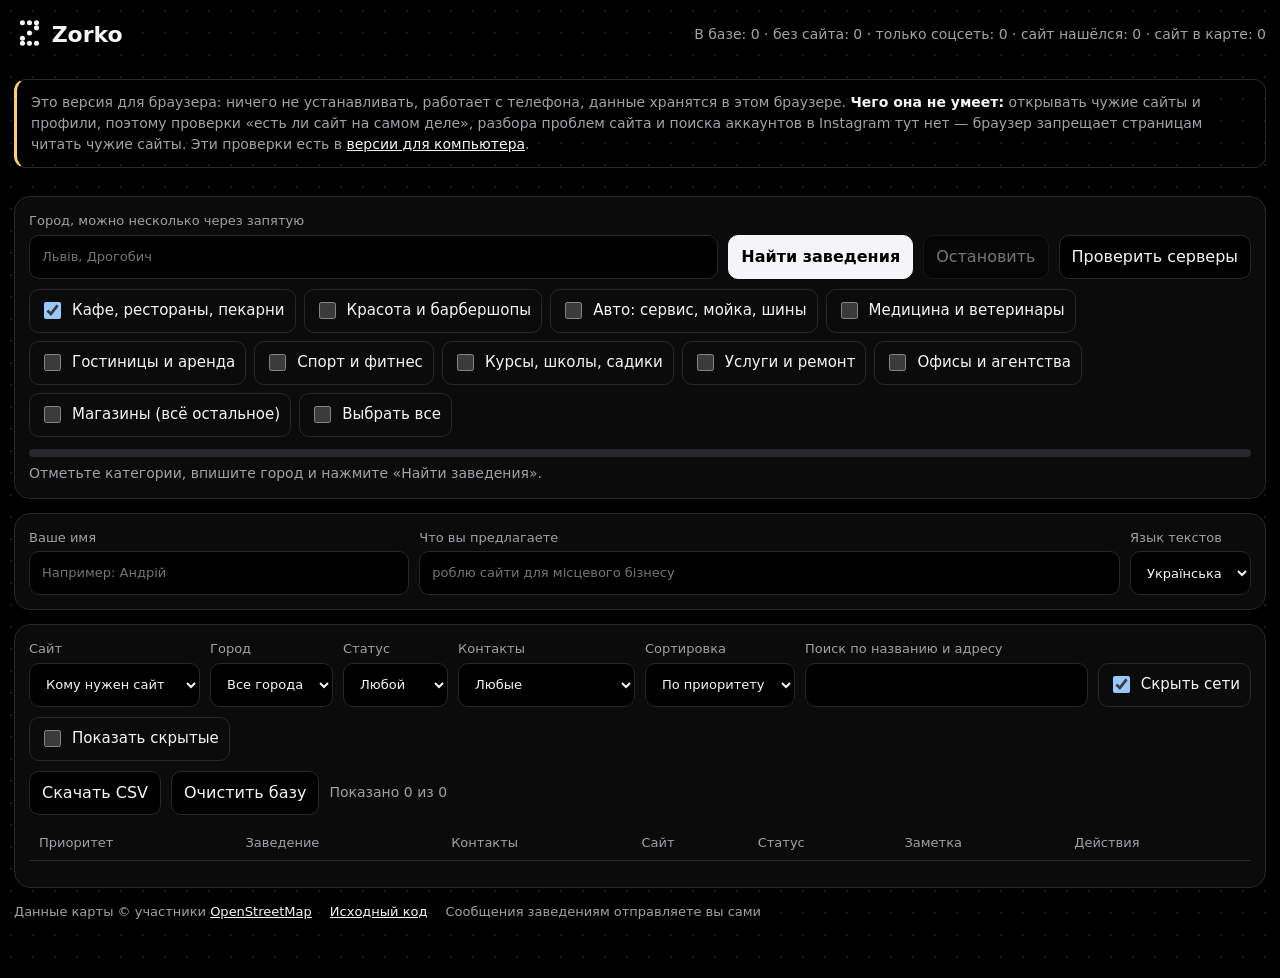
==== commit 8665fad0: "Ждать очередь на серверах карт и показывать это человеку Публичные серверы Overpass часто перегружен" ====
--- a/docs/app/index.html
+++ b/docs/app/index.html
@@ -84,6 +84,7 @@
     <label class="grow">Город, можно несколько через запятую<input id="city" placeholder="Львів, Дрогобич" required></label>
     <button class="main" id="scan-btn" type="submit">Найти заведения</button>
     <button id="stop-btn" type="button" disabled>Остановить</button>
+    <button id="ping-btn" type="button" title="Покажет, отвечают ли серверы карт прямо сейчас">Проверить серверы</button>
   </form>
   <div class="cats" id="cats" role="group" aria-label="Категории заведений"></div>
   <div style="margin-top:12px;display:flex;flex-direction:column;gap:6px">
@@ -214,16 +215,31 @@
   storage_rental:'склады',rental:'прокат',estate_agent:'недвижимость',lawyer:'юрист',accountant:'бухгалтер',insurance:'страхование',
   advertising_agency:'реклама',it:'IT-компания',architect:'архитектор',company:'компания',employment_agency:'кадровое агентство',
   travel_agent:'турагент',notary:'нотариус',financial:'финансы'};
-const KIND_UA = {'кафе':"кав'ярня",'ресторан':'ресторан','фастфуд':'фастфуд','бар':'бар','паб':'паб','пекарня':'пекарня',
-  'кондитерская':'кондитерська','мороженое':'морозиво','кофе':'кава','мясная лавка':"м'ясна лавка",'парикмахерская':'перукарня',
-  'салон красоты':'салон краси','косметика':'косметика','массаж':'масаж','тату-салон':'тату-салон','ногтевая студия':'нігтьова студія',
-  'автосервис':'автосервіс','шиномонтаж':'шиномонтаж','автомойка':'автомийка','автозапчасти':'автозапчастини','автошкола':'автошкола',
-  'велосипеды':'велосипеди','стоматология':'стоматологія','клиника':'клініка','врач':'лікар','ветклиника':'ветклініка','аптека':'аптека',
-  'оптика':'оптика','гостиница':'готель','хостел':'хостел','гостевой дом':'гостьовий будинок','апартаменты':'апартаменти',
-  'фитнес':'фітнес-клуб','спорткомплекс':'спорткомплекс','танцы':'танці','детский сад':'дитячий садок','языковая школа':'мовна школа',
-  'музыкальная школа':'музична школа','курсы':'курси','детский центр':'дитячий центр','цветы':'квіти','ателье':'ательє',
-  'фотостудия':'фотостудія','прачечная':'пральня','химчистка':'хімчистка','типография':'друкарня','турагентство':'турагенція',
-  'ювелирный':'ювелірний магазин','ремонт обуви':'ремонт взуття','груминг':'грумінг'};
+const KIND_UA = {'кафе':"кав'ярня",'ресторан':'ресторан','фастфуд':'фастфуд','бар':'бар','паб':'паб','пивная':'пивна',
+  'мороженое':'морозиво','фуд-корт':'фуд-корт','пекарня':'пекарня','кондитерская':'кондитерська','кофе':'кава','чай':'чай',
+  'деликатесы':'делікатеси','мясная лавка':"м'ясна лавка",'овощи и фрукты':'овочі і фрукти','алкоголь':'алкоголь','напитки':'напої',
+  'рыба':'риба','сыры':'сири','шоколад':'шоколад','парикмахерская':'перукарня','салон красоты':'салон краси','косметика':'косметика',
+  'массаж':'масаж','тату-салон':'тату-салон','ногтевая студия':'нігтьова студія','парфюмерия':'парфумерія','сауна':'сауна','спа':'спа',
+  'автосервис':'автосервіс','шиномонтаж':'шиномонтаж','автозапчасти':'автозапчастини','автосалон':'автосалон','мотосалон':'мотосалон',
+  'велосипеды':'велосипеди','автомойка':'автомийка','автошкола':'автошкола','стоматология':'стоматологія','клиника':'клініка',
+  'врач':'лікар','ветклиника':'ветклініка','аптека':'аптека','физиотерапия':'фізіотерапія','лаборатория':'лабораторія',
+  'оптометрист':'оптометрист','оптика':'оптика','слуховые аппараты':'слухові апарати','медтехника':'медтехніка','гостиница':'готель',
+  'гостевой дом':'гостьовий будинок','хостел':'хостел','мотель':'мотель','апартаменты':'апартаменти','домик':'будиночок',
+  'фитнес':'фітнес-клуб','спорткомплекс':'спорткомплекс','танцы':'танці','конный клуб':'кінний клуб','боулинг':'боулінг',
+  'скалодром':'скеледром','спорттовары':'спорттовари','рыбалка':'рибалка','туризм':'туризм','языковая школа':'мовна школа',
+  'музыкальная школа':'музична школа','курсы':'курси','детский сад':'дитячий садок','колледж':'коледж','детский центр':'дитячий центр',
+  'учебный центр':'навчальний центр','прачечная':'пральня','химчистка':'хімчистка','ремонт обуви':'ремонт взуття',
+  'ключи и замки':'ключі та замки','фотостудия':'фотостудія','турагентство':'турагенція','цветы':'квіти',
+  'ритуальные услуги':'ритуальні послуги','ателье':'ательє','ювелирный':'ювелірний магазин','часы':'годинники','копицентр':'копіцентр',
+  'типография':'друкарня','груминг':'грумінг','склады':'склади','прокат':'прокат','недвижимость':'нерухомість','юрист':'юрист',
+  'бухгалтер':'бухгалтер','страхование':'страхування','реклама':'реклама','IT-компания':'IT-компанія','архитектор':'архітектор',
+  'компания':'компанія','кадровое агентство':'кадрова агенція','турагент':'турагент','нотариус':'нотаріус','финансы':'фінанси'};
+// Города, записанные в карте по-русски, в украинском письме пишем по-украински.
+const CITY_UA = {'киев':'Київ','львов':'Львів','харьков':'Харків','одесса':'Одеса','днепр':'Дніпро','запорожье':'Запоріжжя',
+  'николаев':'Миколаїв','винница':'Вінниця','чернигов':'Чернігів','черкассы':'Черкаси','сумы':'Суми','ровно':'Рівне',
+  'хмельницкий':'Хмельницький','черновцы':'Чернівці','тернополь':'Тернопіль','ивано-франковск':'Івано-Франківськ','луцк':'Луцьк',
+  'кропивницкий':'Кропивницький','мариуполь':'Маріуполь','кривой рог':'Кривий Ріг','белая церковь':'Біла Церква','бровары':'Бровари',
+  'ирпень':'Ірпінь','дрогобыч':'Дрогобич','трускавец':'Трускавець','борисполь':'Бориспіль','вишневое':'Вишневе','умань':'Умань'};
 const STATUSES = [['new','Новый'],['written','Написал'],['replied','Ответил'],['refused','Отказ']];
 const SOCIAL_HOSTS = ['instagram.com','facebook.com','fb.com','fb.me','t.me','telegram.me','vk.com','tiktok.com','linktr.ee',
   'taplink.cc','youtube.com','wa.me','ok.ru','pinterest.com','x.com','twitter.com','linkedin.com'];
@@ -280,7 +296,7 @@
 // ---------- карта ----------
 async function geocode(city) {
   const url = NOMINATIM + '?' + new URLSearchParams({ q: city, format: 'jsonv2', limit: 5, 'accept-language': 'uk,ru', addressdetails: 1 });
-  const r = await fetch(url, { signal: AbortSignal.timeout(25000) });
+  const r = await fetch(url, { signal: timeoutSignal(25000) });
   if (!r.ok) throw new Error('Поиск городов не отвечает, попробуйте позже.');
   const items = await r.json();
   if (!items.length) throw new Error('Город «' + city + '» не найден. Проверьте написание.');
@@ -292,24 +308,75 @@
   return { name: String(item.display_name || city).split(',')[0].trim(), cc: ((item.address || {}).country_code || '').toLowerCase(), box: [s, w, n, e] };
 }
 let mirror = 0;
-async function overpass(filters, box, signal, timeout = 120000) {
+function anySignal(list) {
+  if (AbortSignal.any) return AbortSignal.any(list);
+  const c = new AbortController();
+  for (const sig of list) {
+    if (sig.aborted) { c.abort(); break; }
+    sig.addEventListener('abort', () => c.abort(), { once: true });
+  }
+  return c.signal;
+}
+function timeoutSignal(ms) {
+  if (AbortSignal.timeout) return AbortSignal.timeout(ms);
+  const c = new AbortController(); setTimeout(() => c.abort(), ms); return c.signal;
+}
+// Спрашиваем зеркало карты; если оно молчит дольше hedge, параллельно спрашиваем соседнее
+// и берём ответ, который придёт первым. Одно зависшее зеркало больше не держит весь поиск.
+function overpass(filters, box, signal, timeout = 120000, hedge = 15000) {
   const q = '[out:json][timeout:180];(' + filters.map((f) => 'nwr' + f + '(' + box.map((v) => v.toFixed(6)).join(',') + ');').join('') + ');out center tags;';
-  let last = null;
-  for (let attempt = 0; attempt < 2; attempt++) {
-    const url = MIRRORS[(mirror + attempt) % MIRRORS.length];
+  const tries = MIRRORS.length;
+  return new Promise((resolve, reject) => {
+    let started = 0, failed = 0, done = false, timer = null;
+    const controllers = [];
+    const finish = (ok, value) => {
+      if (done) return;
+      done = true; clearTimeout(timer);
+      for (const c of controllers) c.abort();
+      (ok ? resolve : reject)(value);
+    };
+    const start = () => {
+      if (done || started >= tries) return;
+      const index = (mirror + started) % MIRRORS.length;
+      started++;
+      const c = new AbortController();
+      controllers.push(c);
+      fetch(MIRRORS[index], { method: 'POST', body: new URLSearchParams({ data: q }),
+                              signal: anySignal([signal, c.signal, timeoutSignal(timeout)]) })
+        .then((r) => { if (!r.ok) throw new Error('сервер карт ответил ошибкой ' + r.status); return r.json(); })
+        .then((j) => { mirror = index; finish(true, j.elements || []); })
+        .catch((err) => {
+          if (signal.aborted) return finish(false, err);
+          failed++;
+          if (failed >= tries) finish(false, new Error('сервер карт не ответил'));
+          else start();
+        });
+      clearTimeout(timer);
+      timer = setTimeout(start, hedge);
+    };
+    start();
+    signal.addEventListener('abort', () => finish(false, new Error('остановлено')), { once: true });
+  });
+}
+// Серверы карт бесплатные и часто перегружены: они отвечают «занят» или молчат.
+// Вместо того чтобы сдаться, ждём очередь с нарастающей паузой и показываем это.
+async function askMap(filters, box, signal, opts) {
+  const started = Date.now(), deadline = started + opts.maxWait;
+  let attempt = 0, last = null;
+  while (!signal.aborted) {
+    attempt++;
     try {
-      const r = await fetch(url, { method: 'POST', body: new URLSearchParams({ data: q }), signal: AbortSignal.any([signal, AbortSignal.timeout(timeout)]) });
-      if (!r.ok) throw new Error('сервер карт ответил ошибкой ' + r.status);
-      const j = await r.json();
-      mirror = (mirror + attempt) % MIRRORS.length;
-      return j.elements || [];
+      return await overpass(filters, box, signal, opts.timeout, opts.hedge);
     } catch (err) {
-      if (signal.aborted) throw err;
       last = err;
-      await sleep(3000);
+      if (signal.aborted || Date.now() + 4000 > deadline) break;
+      const wait = Math.min(30000, 4000 * attempt);
+      const waited = Math.round((Date.now() - started) / 1000);
+      opts.onWait(attempt, waited, Math.round(wait / 1000));
+      for (let left = wait; left > 0 && !signal.aborted; left -= 500) await sleep(500);
     }
   }
-  throw new Error('сервер карт не ответил: ' + (last && last.message));
+  throw last || new Error('остановлено');
 }
 function splitBox(b) {
   const [s, w, n, e] = b, ms = (s + n) / 2, mw = (w + e) / 2;
@@ -427,6 +494,7 @@
   const signal = controller.signal;
   $('#scan-btn').disabled = true; $('#stop-btn').disabled = false;
   let added = 0, found = 0, failed = 0, inRow = 0;
+  const begun = Date.now();
   try {
     const tasks = [];
     for (const city of cities) {
@@ -440,7 +508,12 @@
       const t = tasks[i];
       setProgress(i, tasks.length, t.name + ': участок ' + (i + 1) + ' из ' + tasks.length + '. Найдено: ' + found + ', новых: ' + added);
       try {
-        const elements = await overpass(filters, t.box, signal, t.depth === 0 ? 120000 : 80000);
+        const elements = await askMap(filters, t.box, signal, {
+          timeout: t.depth === 0 ? 120000 : 90000, hedge: t.depth === 0 ? 15000 : 8000,
+          maxWait: (t.depth === 0 || found === 0) ? 25000 : 120000,
+          onWait: (attempt, waited, next) => setProgress(i, tasks.length,
+            'Серверы карт заняты, жду очередь: попытка ' + attempt + ', прошло ' + waited + ' с, следующая через ' + next + ' с. Можно остановить.')
+        });
         found += elements.length;
         added += mergeElements(elements, t.name);
         markChainsAndTwins();
@@ -454,9 +527,9 @@
           setProgress(i, tasks.length, t.name + ': участок великоват, делю на части');
         } else failed++;
         inRow++;
-        if ((found === 0 && inRow >= 3) || failed >= 8) throw new Error(NO_MAP);
+        if ((found === 0 && (inRow >= 3 || Date.now() - begun > 180000)) || failed >= 8) throw new Error(NO_MAP);
       }
-      await sleep(2000);
+      await sleep(1000);
     }
     const stopped = signal.aborted;
     setProgress(1, 1, stopped ? ('Остановлено. Новых заведений: ' + added + ', найденное сохранено.')
@@ -499,9 +572,10 @@
   const lang = settings.lang === 'ru' ? 'ru' : 'ua';
   const seed = seedOf(p.id), pick = (list, salt) => list[(seed + (salt || 0)) % list.length];
   const name = String(p.name).replace(/["«»„“”]/g, '').trim() || p.name;
-  const city = p.city || '';
+  let city = p.city || '';
   const kindRu = p.kind || 'заведение';
   const kind = lang === 'ua' ? (KIND_UA[p.kind] || p.kind || 'заклад') : kindRu;
+  if (lang === 'ua') city = CITY_UA[city.toLowerCase()] || city;
   const site = (p.website || p.found_site || '').replace(/^https?:\/\//i, '').replace(/\/$/, '');
   const hasSite = p.site_state === 'site' || p.site_state === 'found';
   const me = (settings.name || '').trim(), offer = (settings.offer || '').trim();
@@ -770,6 +844,27 @@
   scan(cities, chosenCats()).catch(showError);
 });
 $('#stop-btn').addEventListener('click', () => { if (controller) { controller.abort(); toast('Останавливаю'); } });
+$('#ping-btn').addEventListener('click', async () => {
+  $('#ping-btn').disabled = true;
+  const lines = [];
+  try {
+    const t0 = Date.now();
+    try { await fetch(NOMINATIM + '?q=Lviv&format=jsonv2&limit=1', { signal: timeoutSignal(10000) }); lines.push('поиск городов: отвечает'); }
+    catch (e) { lines.push('поиск городов: НЕ отвечает'); }
+    for (const url of MIRRORS) {
+      const host = new URL(url).hostname;
+      setProgress(0, 1, 'Проверяю ' + host);
+      const start = Date.now();
+      try {
+        const r = await fetch(url, { method: 'POST', body: new URLSearchParams({ data: '[out:json][timeout:15];node["amenity"="cafe"](49.35,23.50,49.36,23.52);out ids 3;' }), signal: timeoutSignal(16000) });
+        await r.text();
+        lines.push(host + (r.ok ? ': отвечает (' + Math.round((Date.now() - start) / 1000) + ' с)' : ': занят, ошибка ' + r.status));
+      } catch (e) { lines.push(host + ': не отвечает'); }
+    }
+  } finally { $('#ping-btn').disabled = false; }
+  const alive = lines.some((l) => l.includes(': отвечает'));
+  setProgress(1, 1, lines.join(' · ') + (alive ? '' : '. ' + NO_MAP), !alive);
+});
 $('#more-btn').addEventListener('click', () => { shown += PAGE_SIZE; render(); });
 for (const id of ['#f-site', '#f-status', '#f-chain', '#f-city', '#f-sort', '#f-contact', '#f-hidden'])
   $(id).addEventListener('change', () => { shown = PAGE_SIZE; render(); });
